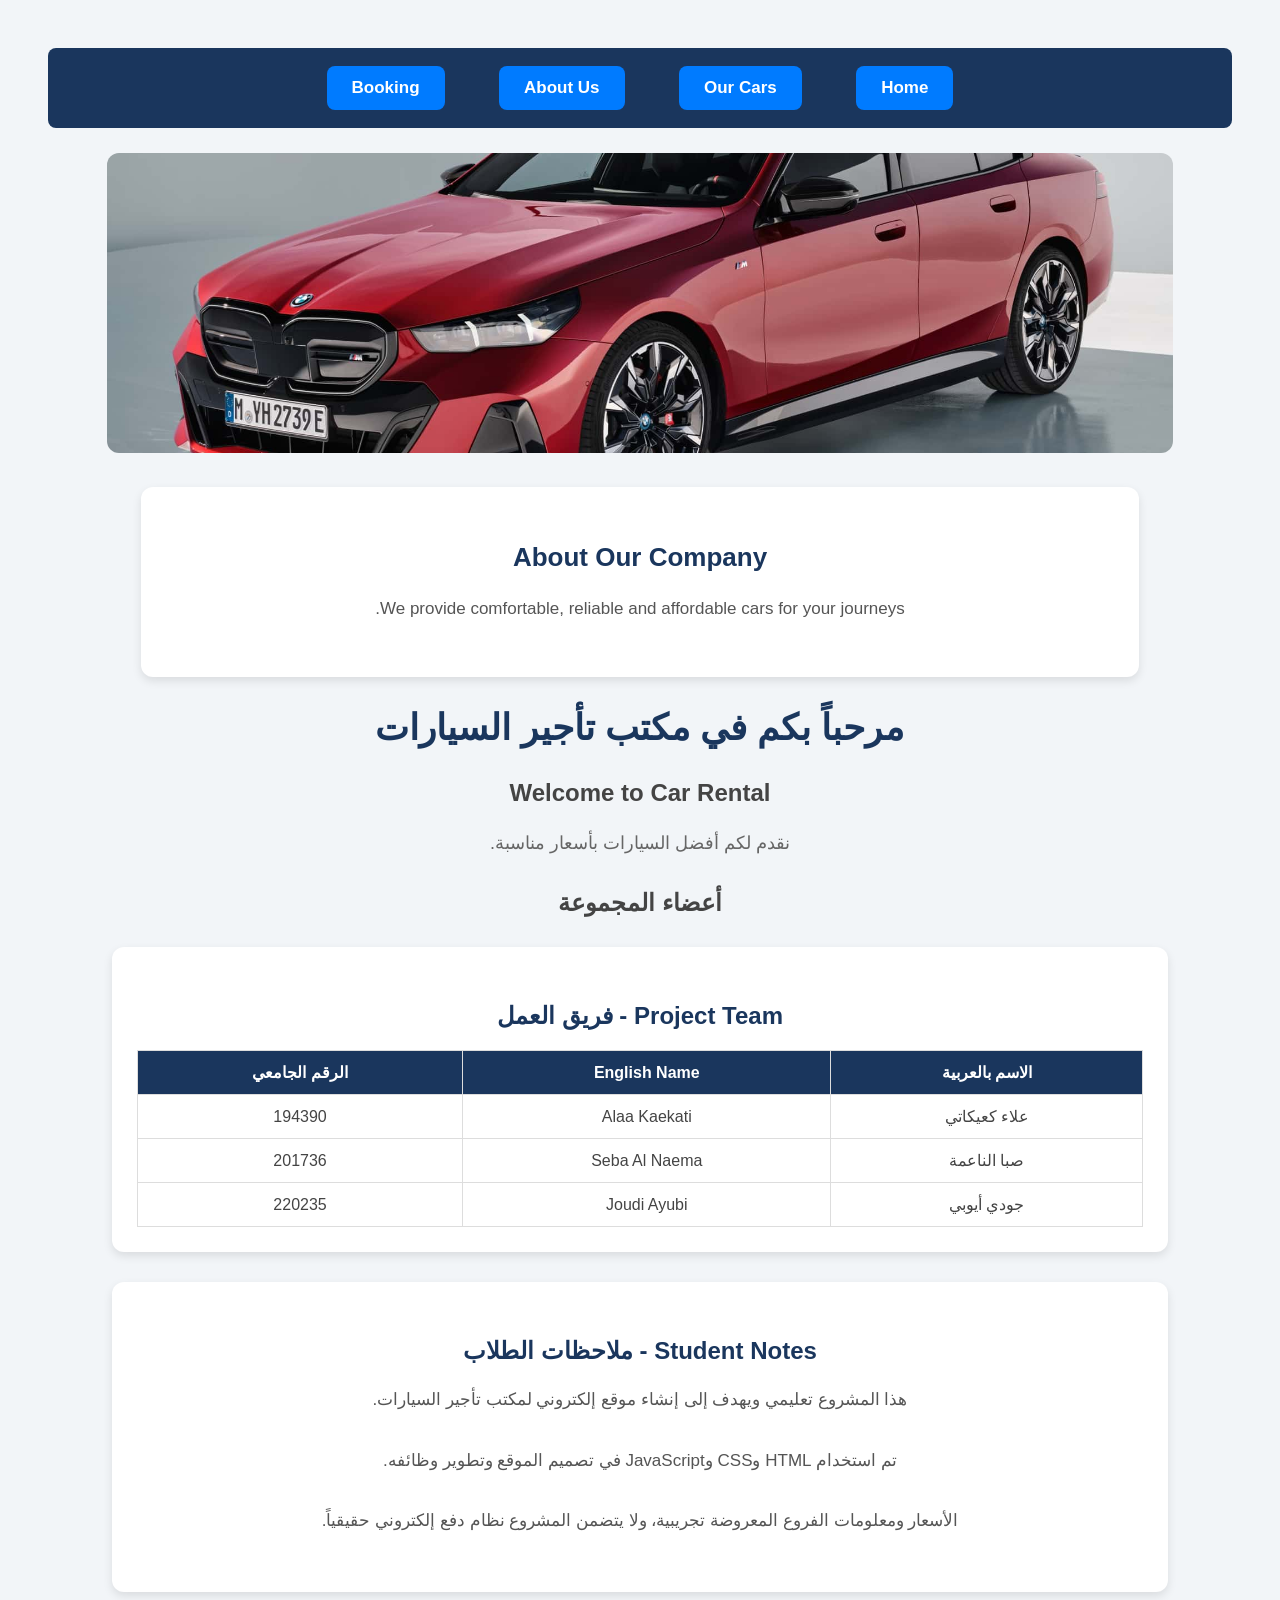
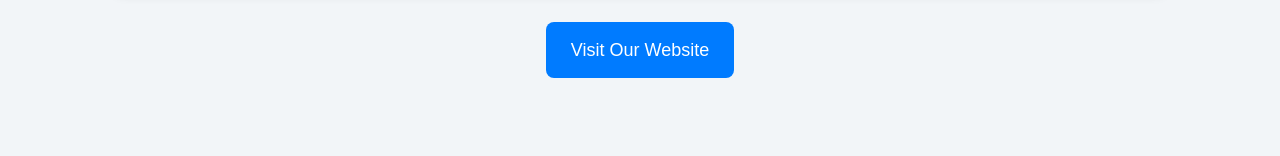
==== index.html @ 8fd17392 "Create index.html" ====
<!DOCTYPE html>
<html lang="ar" dir="rtl">

<head>
    <meta charset="UTF-8">
    <title>مكتب تأجير السيارات</title>
    <link rel="stylesheet" href="style.css">
</head>

<body class="home-page">
    <nav class="navbar">
        <a href="Home.html">Home</a>
        <a href="Cars.html">Our Cars</a>
        <a href="AboutUs.html">About Us</a>
        <a href="Booking.html">Booking</a>
    </nav>
    <div class="hero">
        <img src="bmw.jpg" alt="Luxury Car">
    </div>
    <section class="about">
        <h2>About Our Company</h2>
        <p>We provide comfortable, reliable and affordable cars for your journeys.</p>
    </section>

    <h1>مرحباً بكم في مكتب تأجير السيارات</h1>

    <h2>Welcome to Car Rental</h2>

    <p>نقدم لكم أفضل السيارات بأسعار مناسبة.</p>

    <h2>أعضاء المجموعة</h2>
    <section class="team">
        <h2>Project Team - فريق العمل</h2><table>
        <tr>
            <th>الاسم بالعربية</th>
            <th>English Name</th>
            <th>الرقم الجامعي</th>
        </tr>
    
        <tr>
            <td>علاء كعيكاتي</td>
            <td>Alaa Kaekati</td>
            <td>194390</td>
        </tr>
    
        <tr>
            <td>صبا الناعمة</td>
            <td>Seba Al Naema</td>
            <td>201736</td>
        </tr>
    
        <tr>
            <td>جودي أيوبي</td>
            <td>Joudi Ayubi</td>
            <td>220235</td>
        </tr>
    </table>
    
    </section>
    <section class="student-notes">
        <h2>Student Notes - ملاحظات الطلاب</h2>
    
        <p>هذا المشروع تعليمي ويهدف إلى إنشاء موقع إلكتروني لمكتب تأجير السيارات.</p>
    
        <p>تم استخدام HTML وCSS وJavaScript في تصميم الموقع وتطوير وظائفه.</p>
    
        <p>الأسعار ومعلومات الفروع المعروضة تجريبية، ولا يتضمن المشروع نظام دفع إلكتروني حقيقياً.</p>
    </section>
    <p>
    <a href=https://sibaalnaema-boop.github.io/car-rental-project/" target="_blank">
        Visit Our Website
    </a>
</p>
    

</body>
</html>
---- style.css ----
body {
    background-color: #F5F7FA;
    font-family: Arial;
    text-align: center;
    direction: rtl;
}

h1 {
    color: #1F3A5F;
    font-size: 32px;
}

h2 {
    color: #2F6F6D;
}

p {
    font-size: 18px;
    color: #444B55;
}
/* Cars Page */

.car-container {
    display: flex;
    justify-content: center;
    gap: 25px;
    padding: 40px;
    flex-wrap: wrap;
}

.car {
    background-color: white;
    width: 250px;
    padding: 25px;
    border-radius: 12px;
    text-align: center;
    box-shadow: 0 4px 12px rgba(0,0,0,0.1);
}

.car h2 {
    color: #1F3A5F;
}

.car p {
    color: #444B55;
    line-height: 1.6;
}
.car img {
    width: 250px;
    height: 170px;
    object-fit: contain;
    display: block;
    margin: 10px auto;
}
.car-container {
    display: flex;
    justify-content: center;
    gap: 25px;
    flex-wrap: wrap;
    margin: 30px auto;
}

.car {
    width: 280px;
    padding: 15px;
    border: 1px solid #ddd;
    border-radius: 12px;
    text-align: center;
    background-color: white;
    box-shadow: 0 4px 10px rgba(0,0,0,0.1);
}.book-btn {
    background-color: #007bff;
    color: white;
    padding: 10px 25px;
    border: none;
    border-radius: 6px;
    font-size: 16px;
    cursor: pointer;
    margin-top: 10px;
}

.book-btn:hover {
    background-color: #0056b3;
}
form {
    width: 350px;
    margin: 30px auto;
    padding: 25px;
    background-color: white;
    border-radius: 12px;
    box-shadow: 0 4px 10px rgba(0,0,0,0.1);
}

form label {
    display: block;
    margin-bottom: 8px;
    font-weight: bold;
}

form input,
form select {
    width: 100%;
    padding: 10px;
    margin-bottom: 15px;
    border: 1px solid #ccc;
    border-radius: 6px;
    box-sizing: border-box;
}

form button {
    width: 100%;
    padding: 12px;
    background-color: #007bff;
    color: white;
    border: none;
    border-radius: 6px;
    cursor: pointer;
}
form button + button {
    margin-top: 15px;
}
.back-link {
    display: inline-block;
    padding: 10px 20px;
    background-color: #333;
    color: white;
    text-decoration: none;
    border-radius: 6px;
    margin-top: 15px;
}
.home-page {
    font-family: Arial, sans-serif;
    text-align: center;
    background-color: #f2f5f8;
    padding: 40px;
}

.home-page h1 {
    color: #1a365d;
    font-size: 36px;
}

.home-page h2 {
    color: #444;
}

.home-page p {
    font-size: 18px;
    color: #666;
    margin-bottom: 30px;
}

.home-page a {
    display: inline-block;
    padding: 12px 25px;
    background-color: #007bff;
    color: white;
    text-decoration: none;
    border-radius: 8px;
}
.navbar {
    background-color: #1a365d;
    padding: 18px;
    text-align: center;
    border-radius: 8px;
}

.navbar a {
    color: white;
    text-decoration: none;
    margin: 0 25px;
    font-size: 17px;
    font-weight: bold;
}

.navbar a:hover {
    color: #ffc107;
}
.hero img {
    width: 90%;
    height: 300px;
    object-fit: cover;
    border-radius: 12px;
    margin-top: 25px;
}
.about {
    background-color: white;
    padding: 25px;
    margin: 30px auto;
    width: 80%;
    border-radius: 12px;
    box-shadow: 0 4px 10px rgba(0,0,0,0.1);
}

.about h2 {
    color: #1a365d;
    font-size: 26px;
}

.about p {
    color: #555;
    font-size: 17px;
    line-height: 1.6;
}
body {
    font-family: Arial, sans-serif;
    background-color: #f2f5f8;
    text-align: center;
    padding: 30px;
}

body h1 {
    color: #1a365d;
    font-size: 32px;
}

body h2 {
    color: #007bff;
    margin-top: 30px;
}

body p {
    color: #555;
    font-size: 18px;
    line-height: 1.8;
}
.team {
    background-color: white;
    width: 85%;
    margin: 30px auto;
    padding: 25px;
    border-radius: 12px;
    box-shadow: 0 4px 10px rgba(0,0,0,0.1);
}

.team h2 {
    color: #1a365d;
    margin-bottom: 20px;
}

.team table {
    width: 100%;
    border-collapse: collapse;
}

.team th,
.team td {
    border: 1px solid #ddd;
    padding: 12px;
    text-align: center;
}

.team th {
    background-color: #1a365d;
    color: white;
}

.team td {
    color: #444;
}
.student-notes {
    background-color: white;
    width: 85%;
    margin: 30px auto;
    padding: 25px;
    border-radius: 12px;
    box-shadow: 0 4px 10px rgba(0,0,0,0.1);
}

.student-notes h2 {
    color: #1a365d;
    margin-bottom: 20px;
}

.student-notes p {
    color: #555;
    font-size: 17px;
    line-height: 1.8;
}
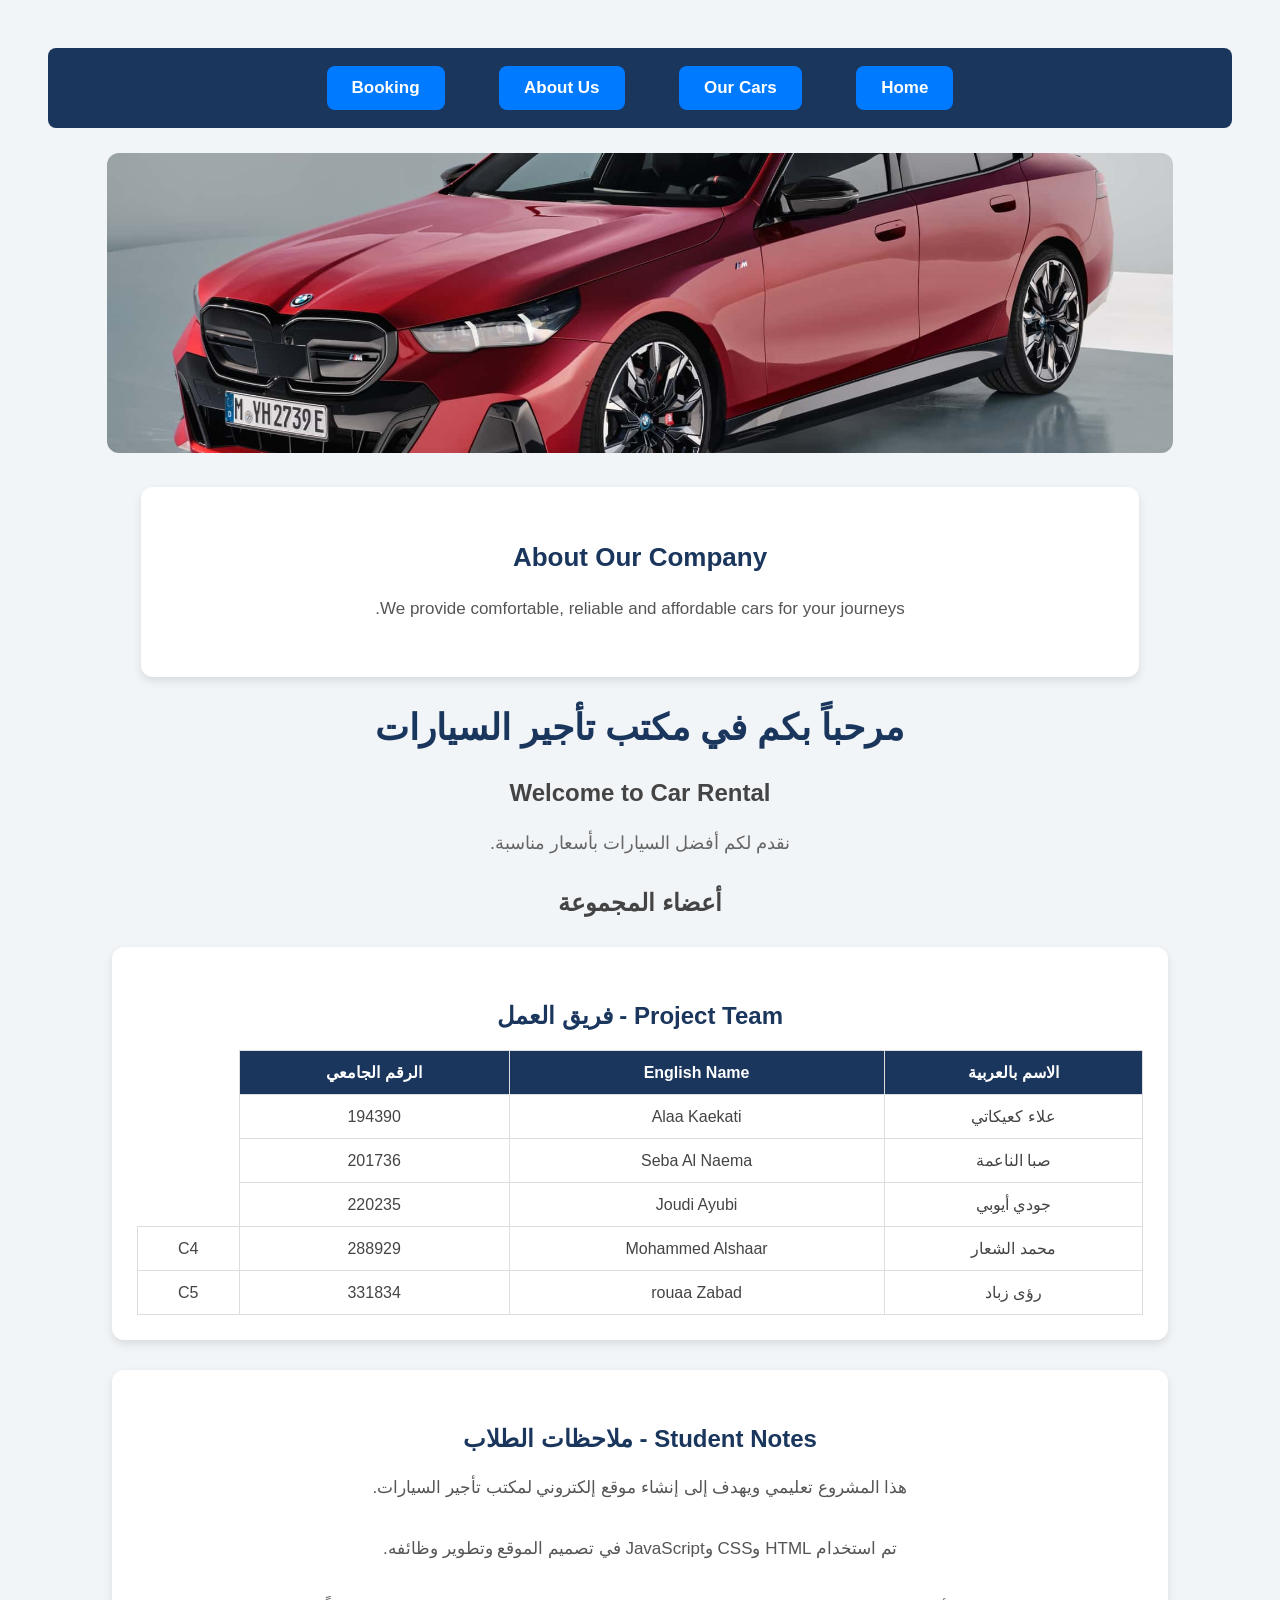
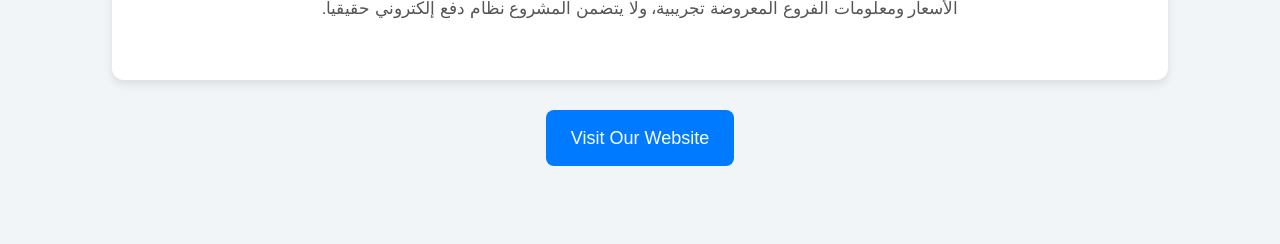
==== commit 2c12b9e7: "Update index.html" ====
--- a/index.html
+++ b/index.html
@@ -54,6 +54,18 @@
             <td>Joudi Ayubi</td>
             <td>220235</td>
         </tr>
+            <td>محمد الشعار</td>
+                <td>Mohammed Alshaar</td>
+                <td>288929</td>
+                <td>C4</td>
+            </tr>
+
+             <tr>
+                <td>رؤى زباد</td>
+                <td>rouaa Zabad </td>
+                <td>331834</td>
+                <td>C5</td>
+            </tr>
     </table>
     
     </section>
@@ -66,8 +78,8 @@
     
         <p>الأسعار ومعلومات الفروع المعروضة تجريبية، ولا يتضمن المشروع نظام دفع إلكتروني حقيقياً.</p>
     </section>
-    <p>
-    <a href=https://sibaalnaema-boop.github.io/car-rental-project/" target="_blank">
+     <p>
+    <a href="https://sibaalnaema-boop.github.io/car-rental-project/" target="_blank">
         Visit Our Website
     </a>
 </p>
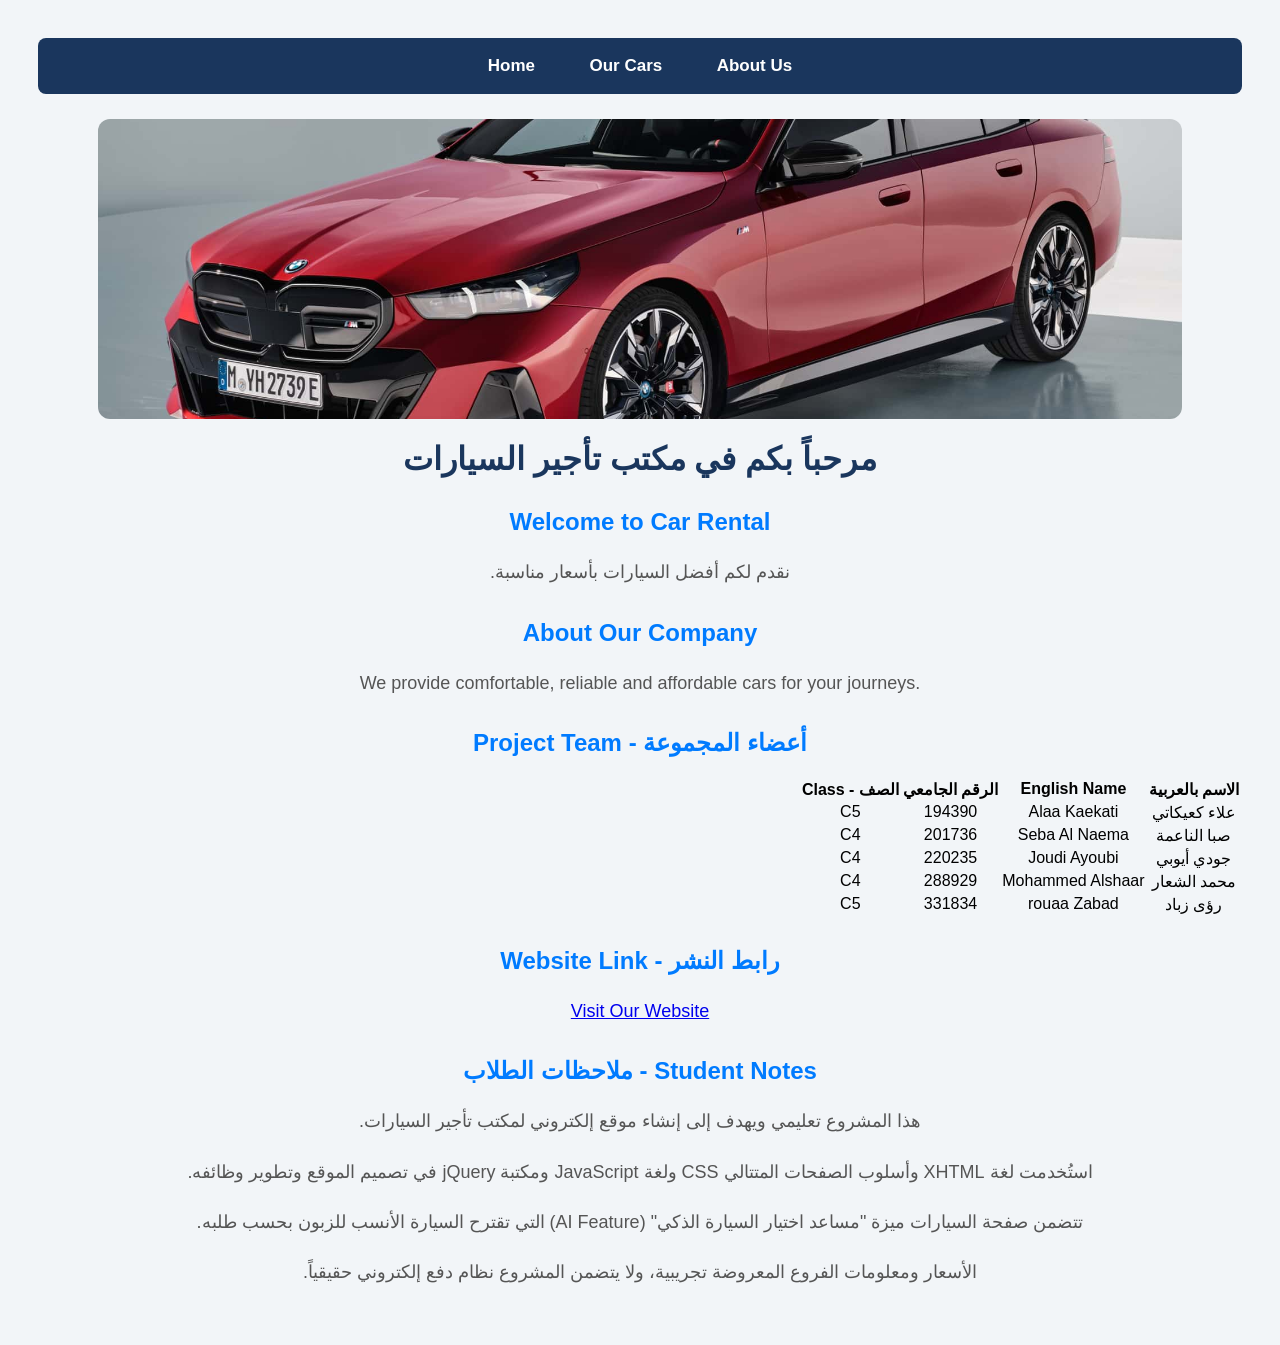
==== commit 82351f96: "Update index.html" ====
--- a/index.html
+++ b/index.html
@@ -1,60 +1,61 @@
-<!DOCTYPE html>
-<html lang="ar" dir="rtl">
-
+<!DOCTYPE html PUBLIC "-//W3C//DTD XHTML 1.0 Transitional//EN" "http://www.w3.org/TR/xhtml1/DTD/xhtml1-transitional.dtd">
+<html xmlns="http://www.w3.org/1999/xhtml" xml:lang="ar" lang="ar" dir="rtl">
 <head>
-    <meta charset="UTF-8">
+    <meta http-equiv="Content-Type" content="text/html; charset=UTF-8" />
     <title>مكتب تأجير السيارات</title>
-    <link rel="stylesheet" href="style.css">
+    <link rel="stylesheet" type="text/css" href="style.css" />
 </head>
 
-<body class="home-page">
-    <nav class="navbar">
-        <a href="Home.html">Home</a>
+<body>
+
+    <div class="navbar">
+        <a href="home.html">Home</a>
         <a href="Cars.html">Our Cars</a>
         <a href="AboutUs.html">About Us</a>
-        <a href="Booking.html">Booking</a>
-    </nav>
+    </div>
+
     <div class="hero">
-        <img src="bmw.jpg" alt="Luxury Car">
+        <img src="bmw.jpg" alt="Luxury Car" />
     </div>
-    <section class="about">
-        <h2>About Our Company</h2>
-        <p>We provide comfortable, reliable and affordable cars for your journeys.</p>
-    </section>
 
     <h1>مرحباً بكم في مكتب تأجير السيارات</h1>
-
     <h2>Welcome to Car Rental</h2>
-
     <p>نقدم لكم أفضل السيارات بأسعار مناسبة.</p>
 
-    <h2>أعضاء المجموعة</h2>
-    <section class="team">
-        <h2>Project Team - فريق العمل</h2><table>
-        <tr>
-            <th>الاسم بالعربية</th>
-            <th>English Name</th>
-            <th>الرقم الجامعي</th>
-        </tr>
-    
-        <tr>
-            <td>علاء كعيكاتي</td>
-            <td>Alaa Kaekati</td>
-            <td>194390</td>
-        </tr>
-    
-        <tr>
-            <td>صبا الناعمة</td>
-            <td>Seba Al Naema</td>
-            <td>201736</td>
-        </tr>
-    
-        <tr>
-            <td>جودي أيوبي</td>
-            <td>Joudi Ayubi</td>
-            <td>220235</td>
-        </tr>
-            <td>محمد الشعار</td>
+    <div class="box">
+        <h2>About Our Company</h2>
+        <p dir="ltr">We provide comfortable, reliable and affordable cars for your journeys.</p>
+    </div>
+
+    <div class="box">
+        <h2>أعضاء المجموعة - Project Team</h2>
+        <table>
+            <tr>
+                <th>الاسم بالعربية</th>
+                <th>English Name</th>
+                <th>الرقم الجامعي</th>
+                <th>الصف - Class</th>
+            </tr>
+            <tr>
+                <td>علاء كعيكاتي</td>
+                <td>Alaa Kaekati</td>
+                <td>194390</td>
+                <td>C5</td>
+            </tr>
+            <tr>
+                <td>صبا الناعمة</td>
+                <td>Seba Al Naema</td>
+                <td>201736</td>
+                <td>C4</td>
+            </tr>
+            <tr>
+                <td>جودي أيوبي</td>
+                <td>Joudi Ayoubi</td>
+                <td>220235</td>
+                <td>C4</td>
+            </tr>
+            <tr>
+                <td>محمد الشعار</td>
                 <td>Mohammed Alshaar</td>
                 <td>288929</td>
                 <td>C4</td>
@@ -66,24 +67,23 @@
                 <td>331834</td>
                 <td>C5</td>
             </tr>
-    </table>
-    
-    </section>
-    <section class="student-notes">
+            
+        </table>
+    </div>
+
+    <div class="box">
+        <h2>رابط النشر - Website Link</h2>
+        <p>
+            <a class="site-link" href="https://sibaalnaema-boop.github.io/car-rental-project/home.html" target="_blank">Visit Our Website</a>
+        </p>
+    </div>
+    <div class="box">
         <h2>Student Notes - ملاحظات الطلاب</h2>
-    
         <p>هذا المشروع تعليمي ويهدف إلى إنشاء موقع إلكتروني لمكتب تأجير السيارات.</p>
-    
-        <p>تم استخدام HTML وCSS وJavaScript في تصميم الموقع وتطوير وظائفه.</p>
-    
+        <p>استُخدمت لغة XHTML وأسلوب الصفحات المتتالي CSS ولغة JavaScript ومكتبة jQuery في تصميم الموقع وتطوير وظائفه.</p>
+        <p>تتضمن صفحة السيارات ميزة "مساعد اختيار السيارة الذكي" (AI Feature) التي تقترح السيارة الأنسب للزبون بحسب طلبه.</p>
         <p>الأسعار ومعلومات الفروع المعروضة تجريبية، ولا يتضمن المشروع نظام دفع إلكتروني حقيقياً.</p>
-    </section>
-     <p>
-    <a href="https://sibaalnaema-boop.github.io/car-rental-project/" target="_blank">
-        Visit Our Website
-    </a>
-</p>
-    
+    </div>
 
 </body>
 </html>
